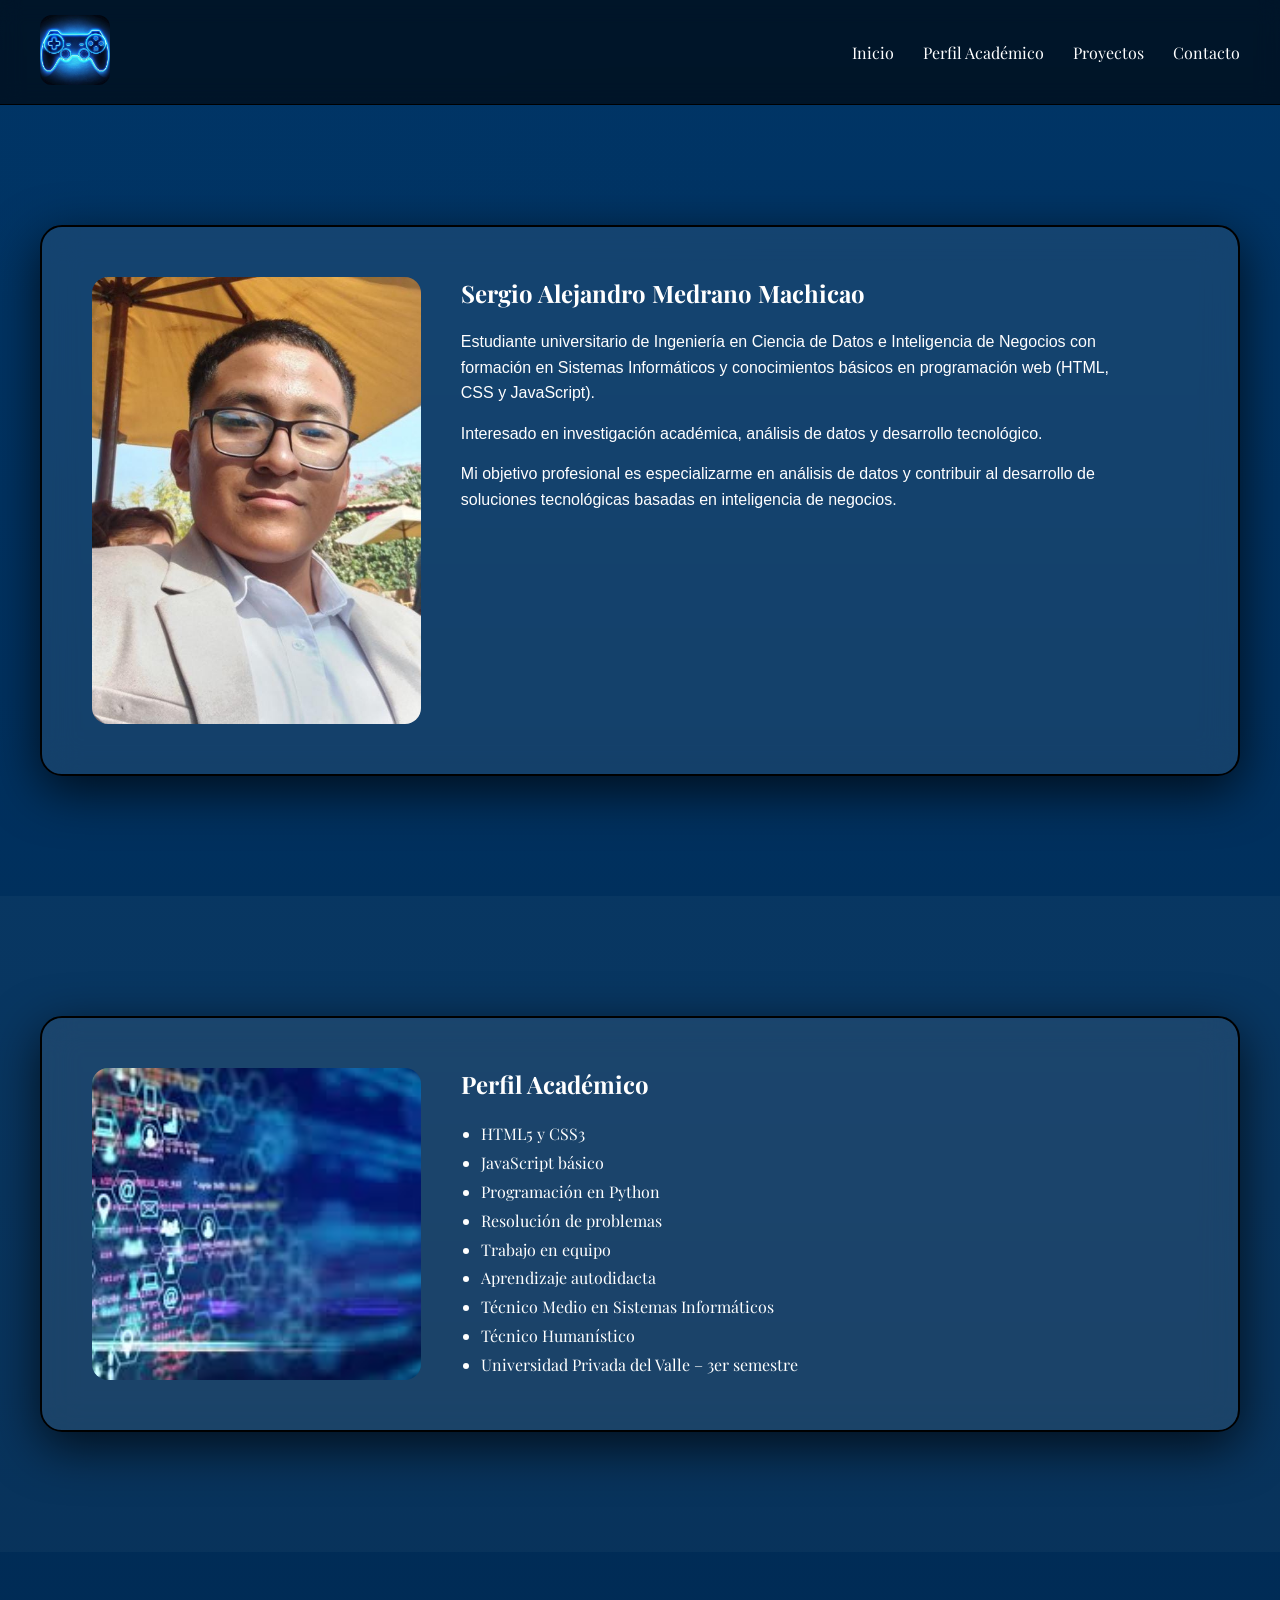
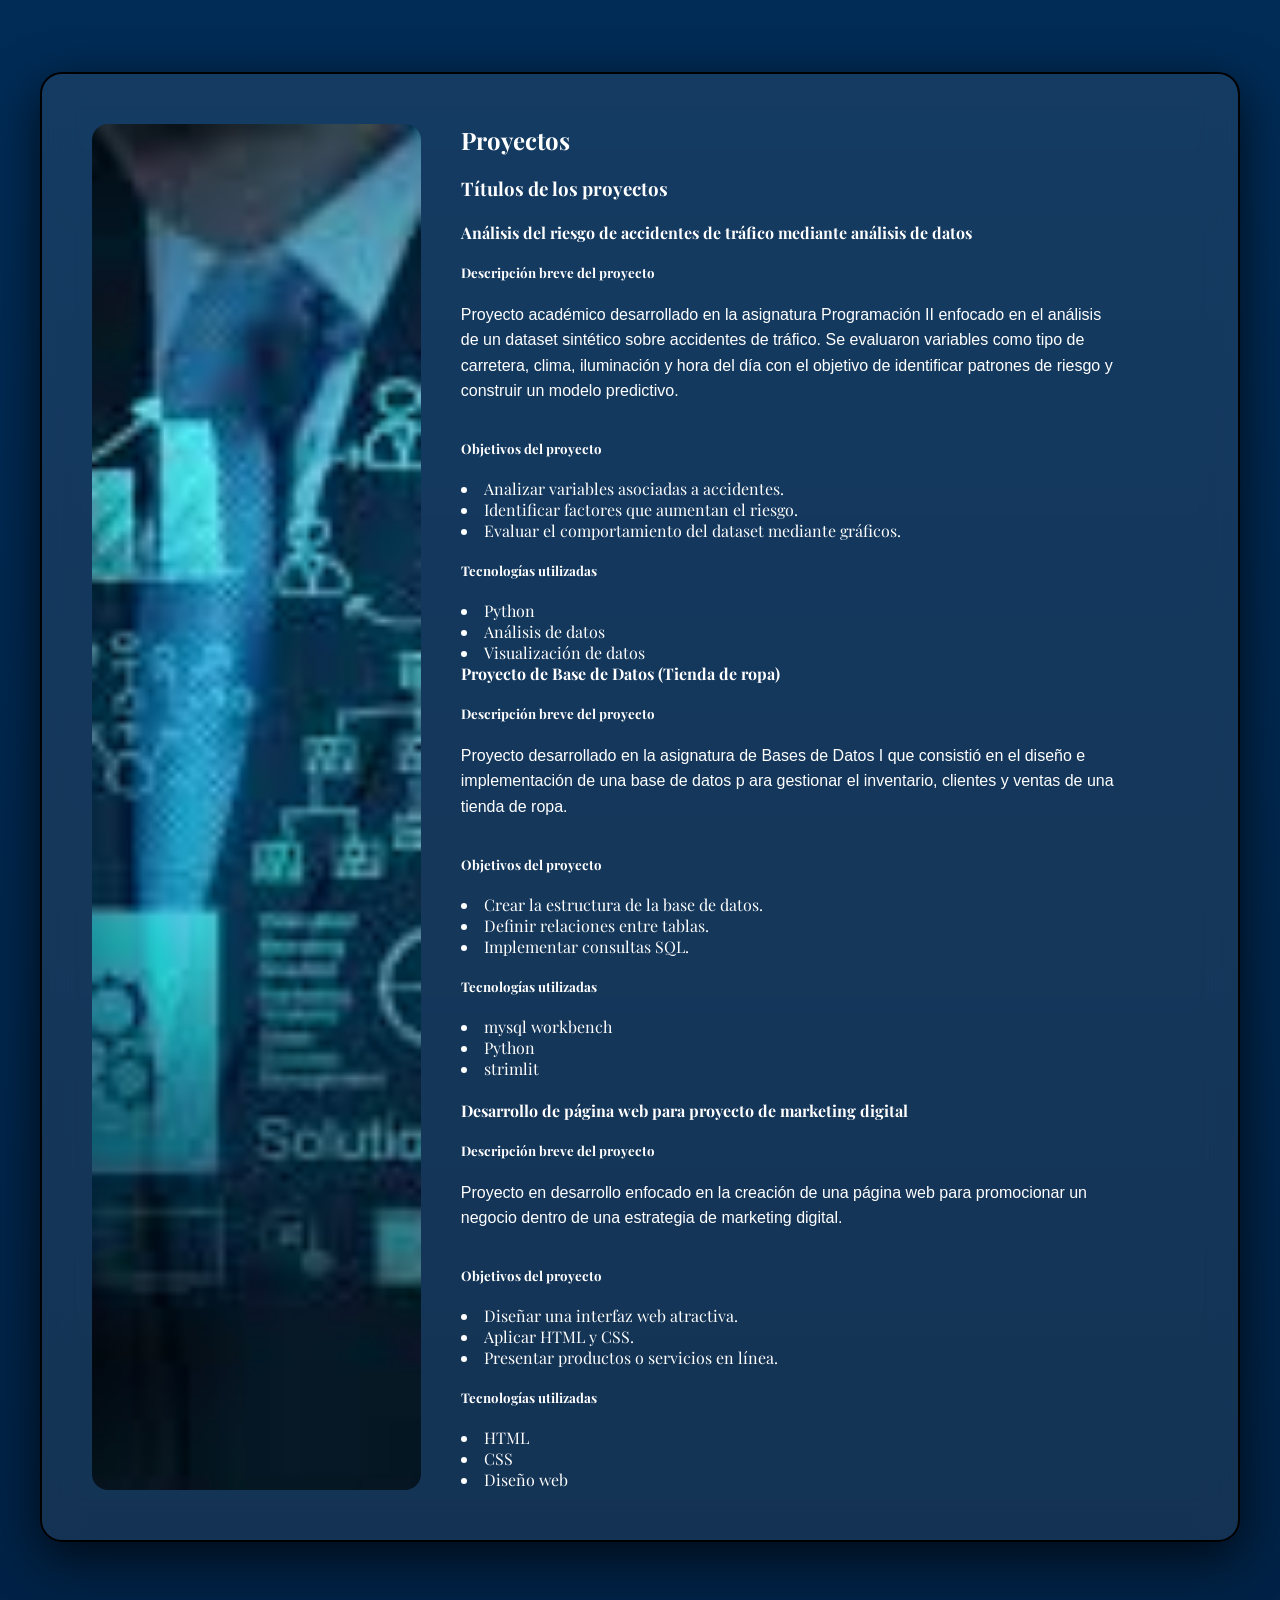
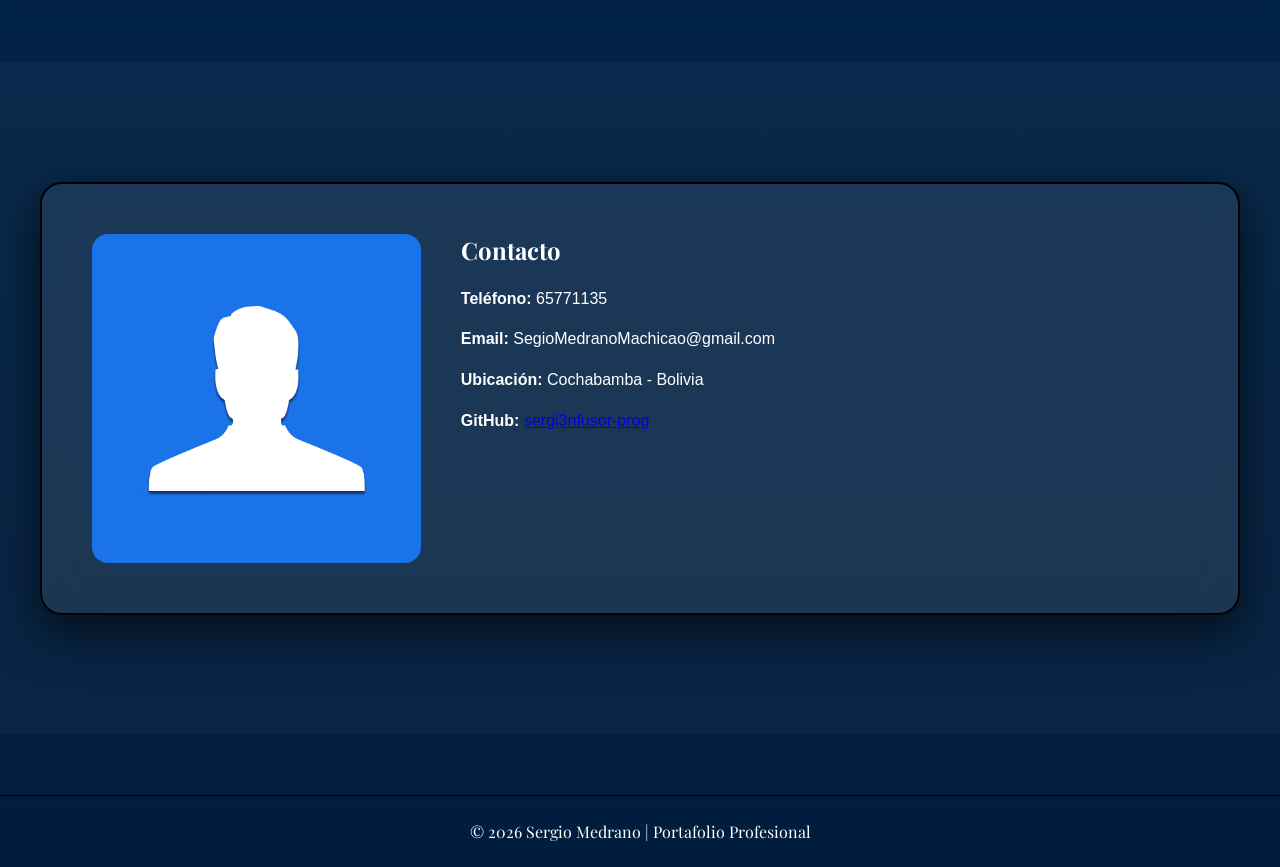
==== index.html @ ec09a7c3 "," ====
<!DOCTYPE html>
<html lang="es">

<head>
<meta charset="UTF-8">
<meta name="viewport" content="width=device-width, initial-scale=1.0">
<title>Sergio Medrano | Portafolio</title>

<link href="https://fonts.googleapis.com/css2?family=Playfair+Display:wght@500;700&display=swap" rel="stylesheet">
<link rel="stylesheet" href="css/styles_1.css">

</head>

<body>

<header class="header">
    <div class="container nav-container">
        <div class="logo">
            <img src="images/fotos_personales/mando.jpg" alt="">
        </div>

        <nav class="nav">
            <a href="#inicio">Inicio</a>
            <a href="#perfil">Perfil Académico</a>
            <a href="#proyectos">Proyectos</a>
            <a href="#contacto">Contacto</a>
        </nav>
    </div>
</header>

<main>

<section id="inicio" class="section">
    <div class="container">
        <div class="card">
            <img src="images/fotos_personales/foto_personal.jpg" alt="">
            <div class="content">
                <h1>Sergio Alejandro Medrano Machicao</h1>
                <p>
                    Estudiante universitario de Ingeniería en Ciencia de Datos e
                    Inteligencia de Negocios con formación en Sistemas
                    Informáticos y conocimientos básicos en programación web
                    (HTML, CSS y JavaScript).
                </p>
                <p>
                    Interesado en investigación académica, análisis de datos y desarrollo tecnológico.
                </p>
                <p>
                    Mi objetivo profesional es especializarme en análisis de datos y contribuir al desarrollo de soluciones tecnológicas basadas en inteligencia de negocios.
                </p>
            </div>
        </div>
    </div>
</section>

<section id="perfil" class="section alt">
    <div class="container">
        <div class="card">
            <img src="images/fotos_personales/datos.jpg" alt="">
            <div class="content">
                <h2>Perfil Académico</h2>
                <ul>
                    <li>HTML5 y CSS3</li>
                    <li>JavaScript básico</li>
                    <li>Programación en Python</li>
                    <li>Resolución de problemas</li>
                    <li>Trabajo en equipo</li>
                    <li>Aprendizaje autodidacta</li>
                    <li>Técnico Medio en Sistemas Informáticos</li> 
                    <li>Técnico Humanístico </li>
                    <li>Universidad Privada del Valle – 3er semestre</li>
                </ul>
            </div>
        </div>
    </div>
</section>

<section id="proyectos" class="section">
    <div class="container">
        <div class="card">
            <img id="proyecto" src="images/fotos_personales/proyectos.jpg" alt="">
            <div class="content">
                <h2>Proyectos</h2>
                <h3>Títulos de los proyectos</h3>
                <br>
                <h4>Análisis del riesgo de accidentes de tráfico mediante análisis de datos</h4>
                <br>
                <h5>Descripción breve del proyecto</h5>
                <br>
                <p>
                    Proyecto académico desarrollado en la asignatura 
                    Programación II enfocado en el análisis de un dataset 
                    sintético sobre accidentes de tráfico. 
                    Se evaluaron variables como tipo de carretera, clima, 
                    iluminación y hora del día con el objetivo de identificar 
                    patrones de riesgo y construir un modelo predictivo.
                </p>
                <br>
                <h5>Objetivos del proyecto</h5>
                <br>
                <li>Analizar variables asociadas a accidentes.</li>
                <li>Identificar factores que aumentan el riesgo.</li>
                <li>Evaluar el comportamiento del dataset mediante gráficos.</li>
                <br>
                <h5>Tecnologías utilizadas</h5>
                <br>
                <li>Python</li>
                <li>Análisis de datos</li>
                <li>Visualización de datos</li>
                <h4>Proyecto de Base de Datos (Tienda de ropa)</h4>
                <br>
                <h5>Descripción breve del proyecto</h5>
                <br>
                <p>
                    Proyecto desarrollado en la asignatura de Bases de Datos I 
                    que consistió en el diseño e implementación de una base de datos p
                    ara gestionar el inventario, clientes y ventas de una tienda de ropa.
                </p>
                <br>
                <h5>Objetivos del proyecto</h5>
                <br>
                <li>Crear la estructura de la base de datos.</li>
                <li>Definir relaciones entre tablas.</li>
                <li>Implementar consultas SQL.</li>
                <br>
                <h5>Tecnologías utilizadas</h5>
                <br>
                <li>mysql workbench</li>
                <li>Python</li>
                <li>strimlit</li>
                <br>
                <h4>Desarrollo de página web para proyecto de marketing digital</h4>
                <br>
                <h5>Descripción breve del proyecto</h5>
                <br>
                <p>
                    Proyecto en desarrollo enfocado en la creación 
                    de una página web para promocionar 
                    un negocio dentro de una estrategia de marketing digital.
                </p>
                <br>
                <h5>Objetivos del proyecto</h5>
                <br>
                <li>Diseñar una interfaz web atractiva.</li>
                <li>Aplicar HTML y CSS.</li>
                <li>Presentar productos o servicios en línea.</li>
                <br>
                <h5>Tecnologías utilizadas</h5>
                <br>
                <li>HTML</li>
                <li>CSS</li>
                <li>Diseño web</li>
            </div>
        </div>
    </div>
</section>

<section id="contacto" class="section alt">
    <div class="container">
        <div class="card">
            <img src="images/fotos_personales/contacto.png" alt="">
            <div class="content">
                <h2>Contacto</h2>
                <p><strong>Teléfono:</strong> 65771135</p>
                <p><strong>Email:</strong> SegioMedranoMachicao@gmail.com</p>
                <p><strong>Ubicación:</strong> Cochabamba - Bolivia</p>
                <p><strong>GitHub:</strong> <a href="https://github.com/sergi3nfusor-prog" target="_blank">sergi3nfusor-prog</a></p>
            </div>
        </div>
    </div>
</section>

</main>

<footer class="footer">
© 2026 Sergio Medrano | Portafolio Profesional
</footer>

</body>
</html>
---- css/styles_1.css ----
:root{
--dark:#000814;
--blue1:#001d3d;
--blue2:#003566;
--accent:#00b4ff;
--text:#ffffff;
--radius:22px;
--max:1200px;
}

*{
box-sizing:border-box;
margin:0;
padding:0;
}

body{
font-family:"Playfair Display", serif;
color:var(--text);
background:
radial-gradient(1000px 600px at 10% 0%, #00356680, transparent 60%),
radial-gradient(900px 500px at 90% 10%, #001d3d90, transparent 60%),
linear-gradient(180deg,var(--blue2),var(--blue1),var(--dark));
background-size:200% 200%;
animation:bgMove 15s ease infinite;
scroll-behavior:smooth;
}

@keyframes bgMove{
0%{background-position:0% 50%;}
50%{background-position:100% 50%;}
100%{background-position:0% 50%;}
}

.container{
width:min(100% - 40px,var(--max));
margin:auto;
}

.header{
position:sticky;
top:0;
backdrop-filter:blur(10px);
background:rgba(0,0,0,0.6);
border-bottom:1px solid black;
z-index:100;
}

.nav-container{
display:flex;
justify-content:space-between;
align-items:center;
padding:15px 0;
}

.logo img{
width:70px;
height:70px;
border-radius:12px;
object-fit:cover;
}
p{
margin-bottom:15px;
line-height:1.6;
font-family: "Poppins", sans-serif;
}
.nav a{
color:var(--text);
text-decoration:none;
margin-left:25px;
position:relative;
padding:8px 0;
transition:.3s ease;
}

.nav a::after{
content:"";
position:absolute;
bottom:-4px;
left:0;
width:0;
height:2px;
background:var(--accent);
transition:.3s ease;
}

.nav a:hover{
color:var(--accent);
}

.nav a:hover::after{
width:100%;
}

/* SECTIONS */

.section{
padding:120px 0;
opacity:0;
transform:translateY(50px);
animation:fadeUp 1s ease forwards;
}

.section:nth-of-type(1){animation-delay:.2s;}
.section:nth-of-type(2){animation-delay:.4s;}
.section:nth-of-type(3){animation-delay:.6s;}
.section:nth-of-type(4){animation-delay:.8s;}

@keyframes fadeUp{
to{
opacity:1;
transform:translateY(0);
}
}

.alt{
background:rgba(255,255,255,0.03);
}

/* CARDS */

.card{
display:flex;
gap:40px;
padding:50px;
border:2px solid black;
border-radius:var(--radius);
background:rgba(255,255,255,0.08);
backdrop-filter:blur(18px);
transition:.5s ease;
position:relative;
overflow:hidden;
box-shadow:0 15px 50px rgba(0,0,0,.7);
}

/* brillo tipo vidrio */
.card::before{
content:"";
position:absolute;
top:0;
left:-100%;
width:100%;
height:100%;
background:linear-gradient(120deg,transparent,rgba(255,255,255,.2),transparent);
transition:.8s;
}

.card:hover::before{
left:100%;
}

.card:hover{
transform:translateY(-10px);
box-shadow:0 0 35px var(--accent),0 25px 60px rgba(0,0,0,.8);
}

.card img{
width:30%;
border-radius:16px;
object-fit:cover;
transition:.5s ease;
}

.card:hover img{
transform:scale(1.08);
}

.content{
width:60%;
}

h1,h2{
margin-bottom:20px;
}

ul{
padding-left:20px;
line-height:1.8;
}

.footer{
text-align:center;
padding:25px;
border-top:1px solid black;
margin-top:60px;
}
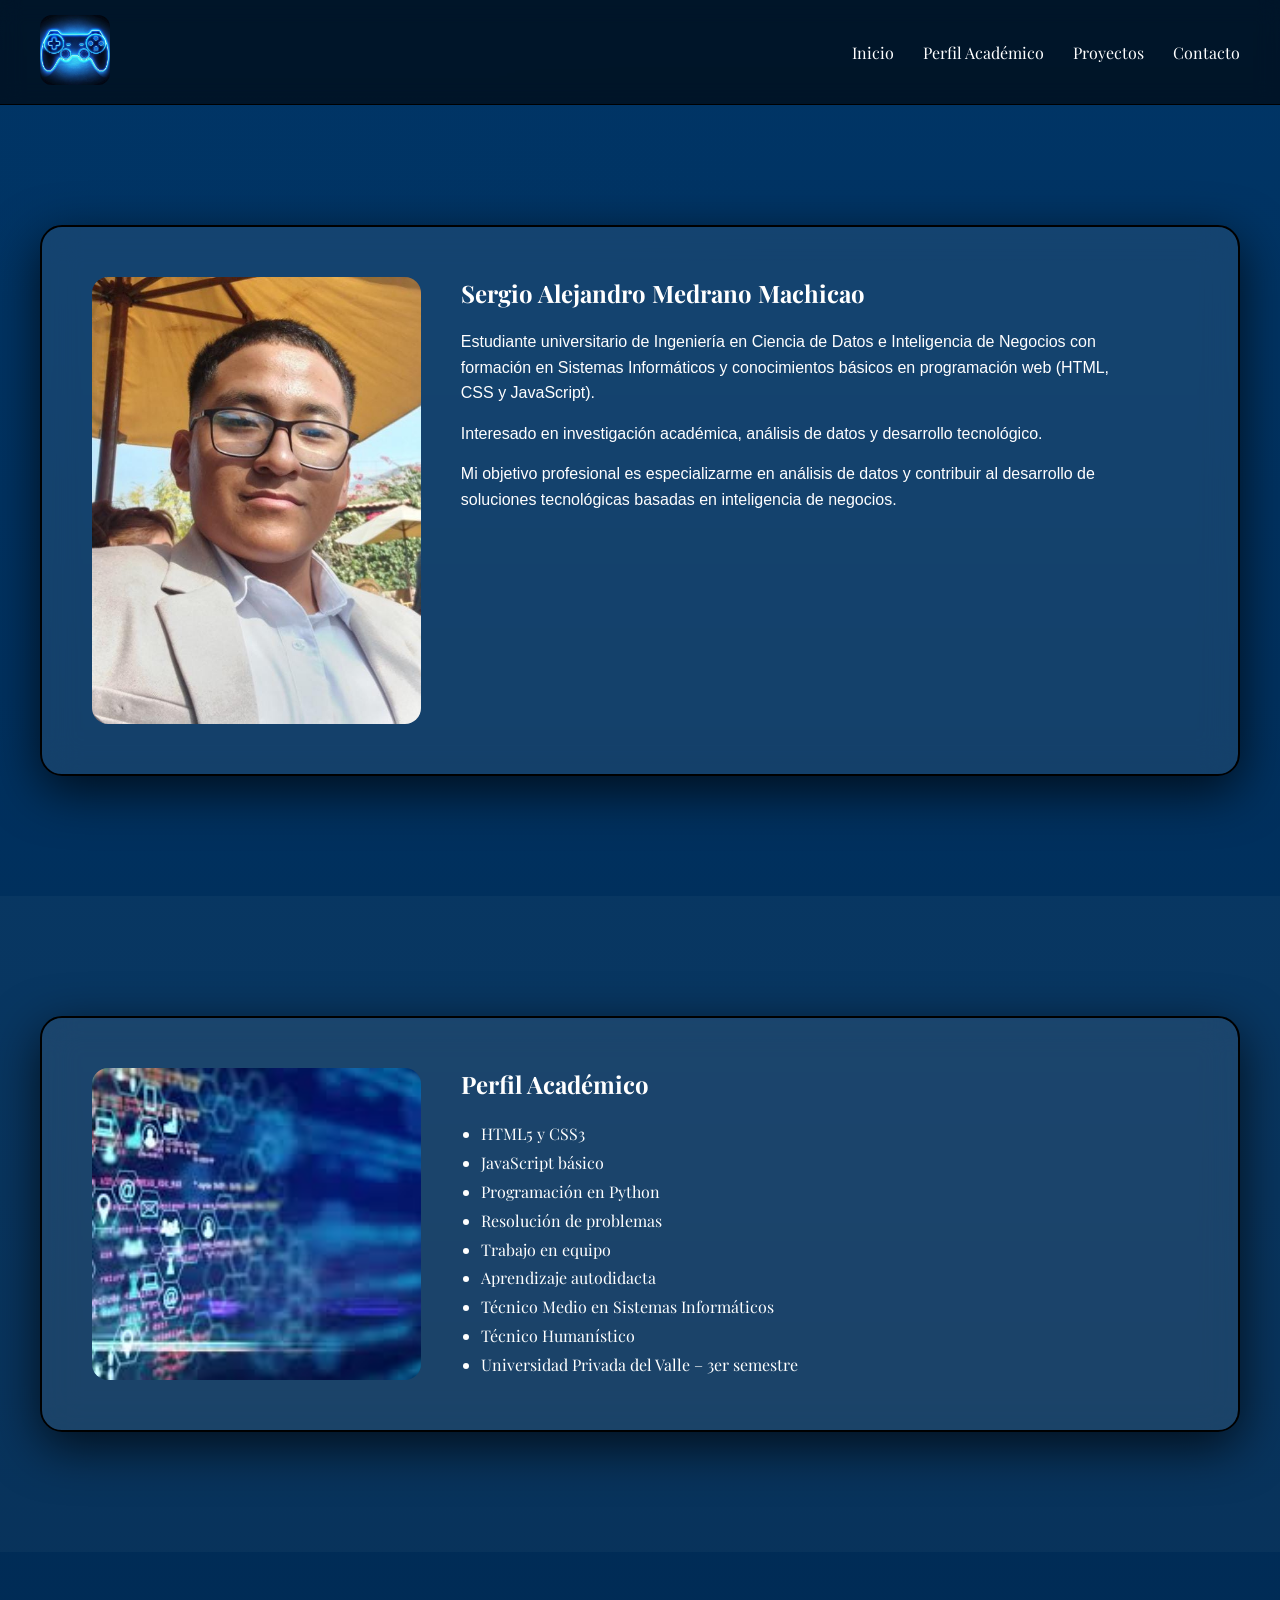
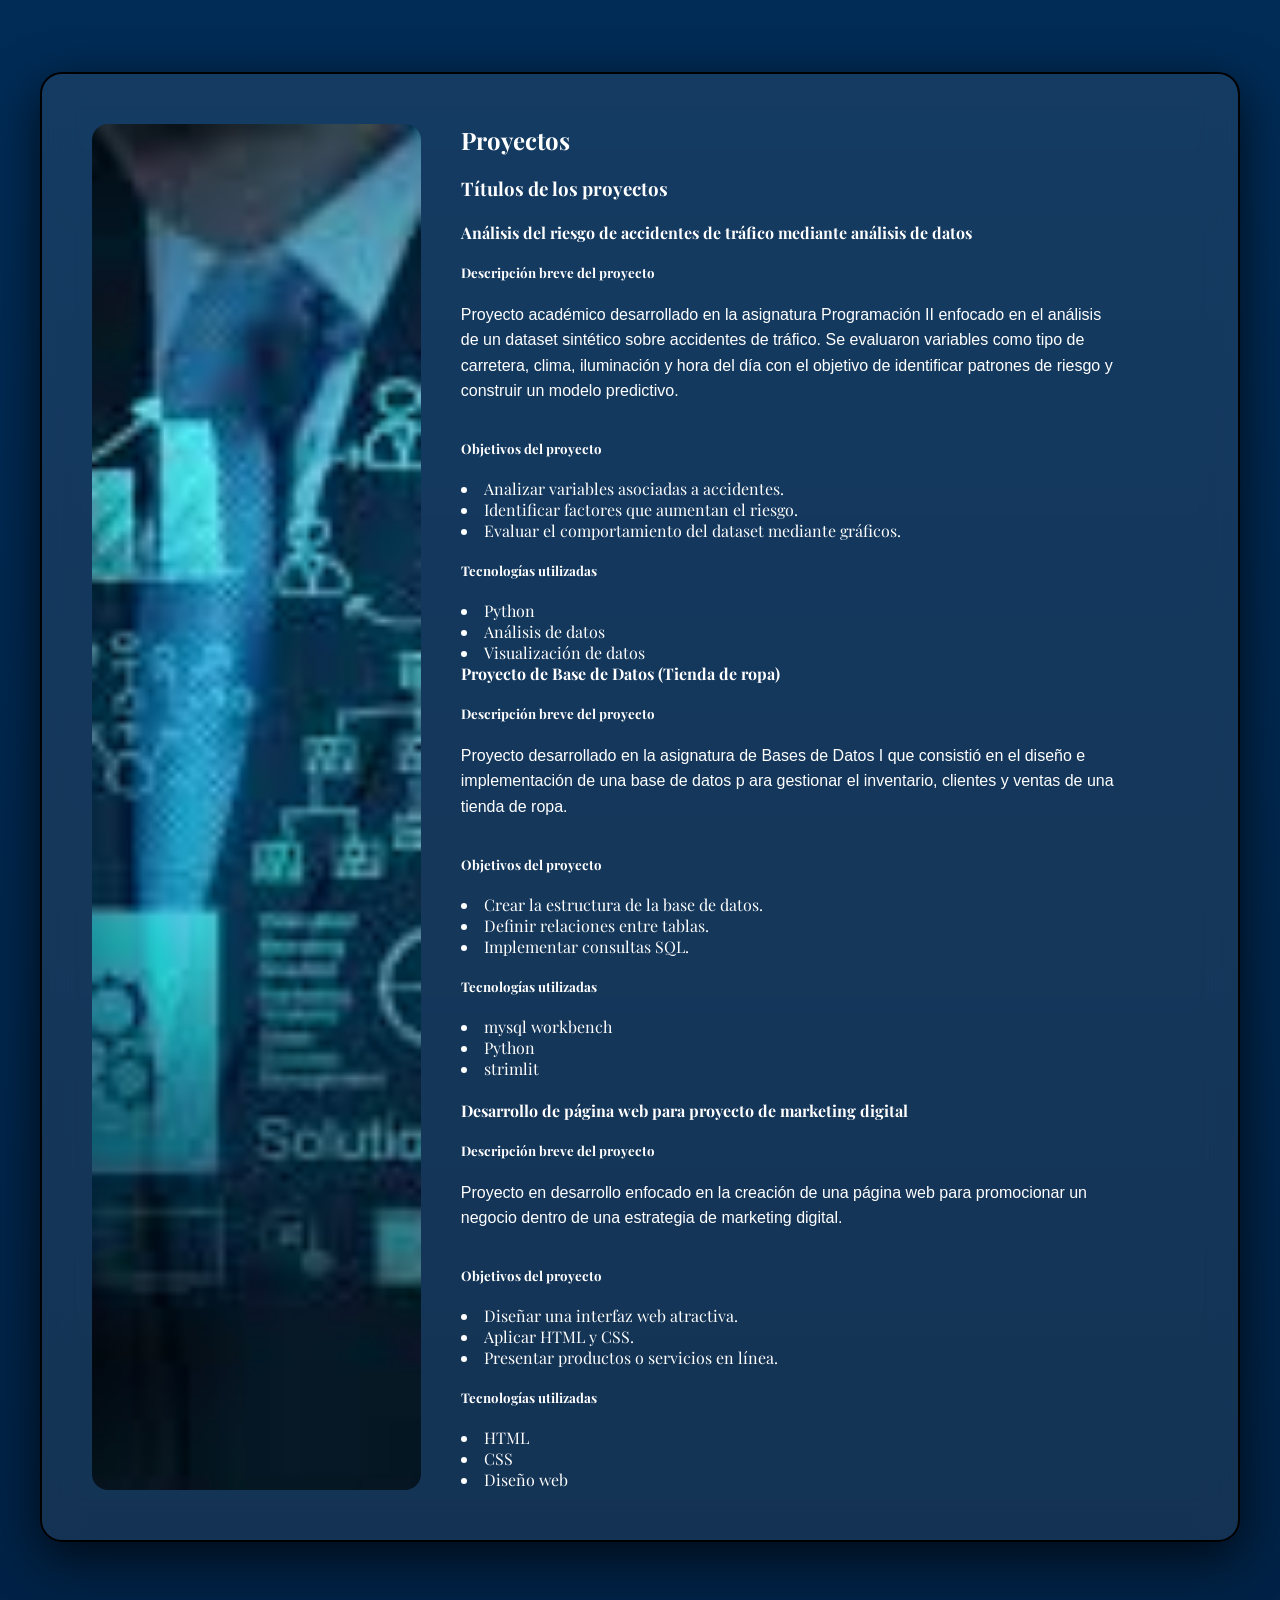
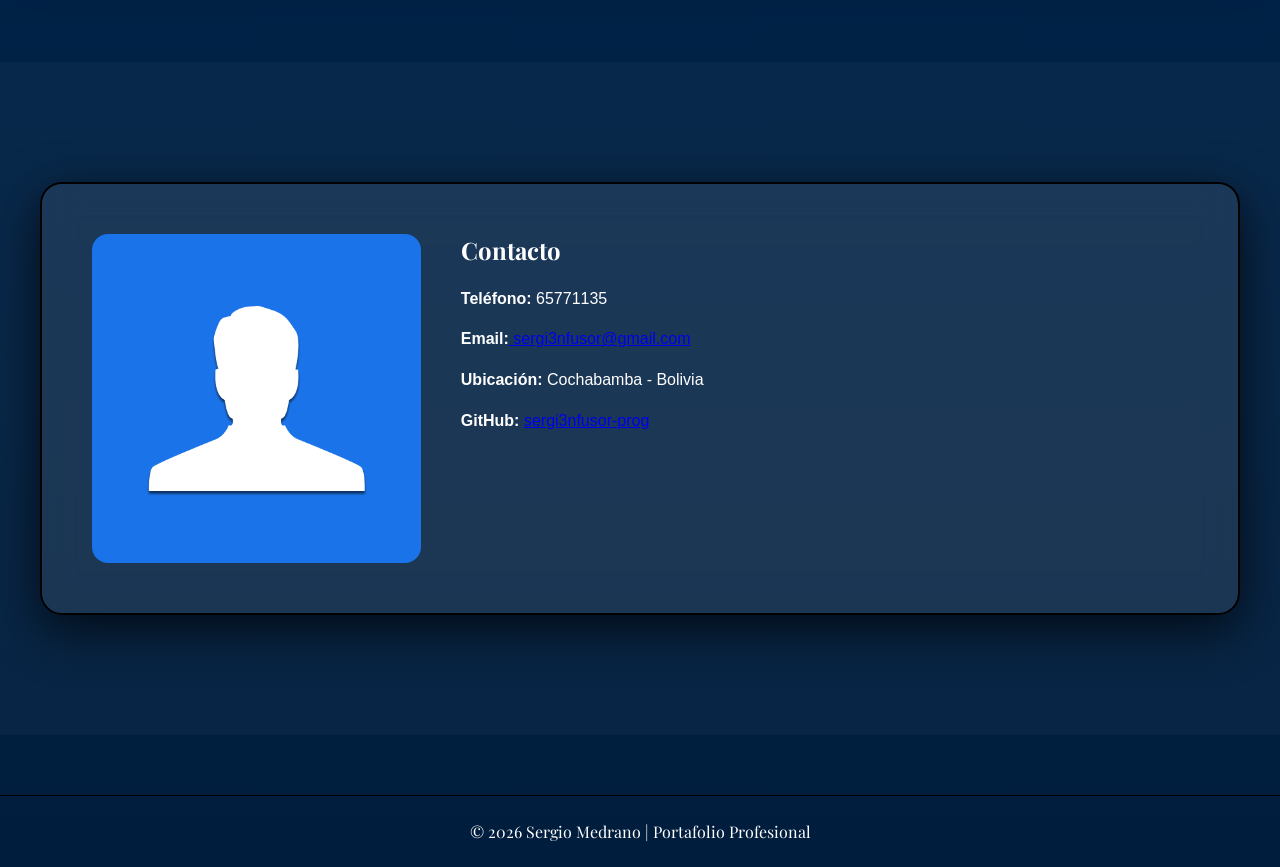
==== commit 9dece392: "." ====
--- a/index.html
+++ b/index.html
@@ -162,7 +162,7 @@
             <div class="content">
                 <h2>Contacto</h2>
                 <p><strong>Teléfono:</strong> 65771135</p>
-                <p><strong>Email:</strong> SegioMedranoMachicao@gmail.com</p>
+                <p><strong>Email:</strong><a href="sergi3nfusor@gmail.com" target="_blank"> sergi3nfusor@gmail.com</a></p>
                 <p><strong>Ubicación:</strong> Cochabamba - Bolivia</p>
                 <p><strong>GitHub:</strong> <a href="https://github.com/sergi3nfusor-prog" target="_blank">sergi3nfusor-prog</a></p>
             </div>
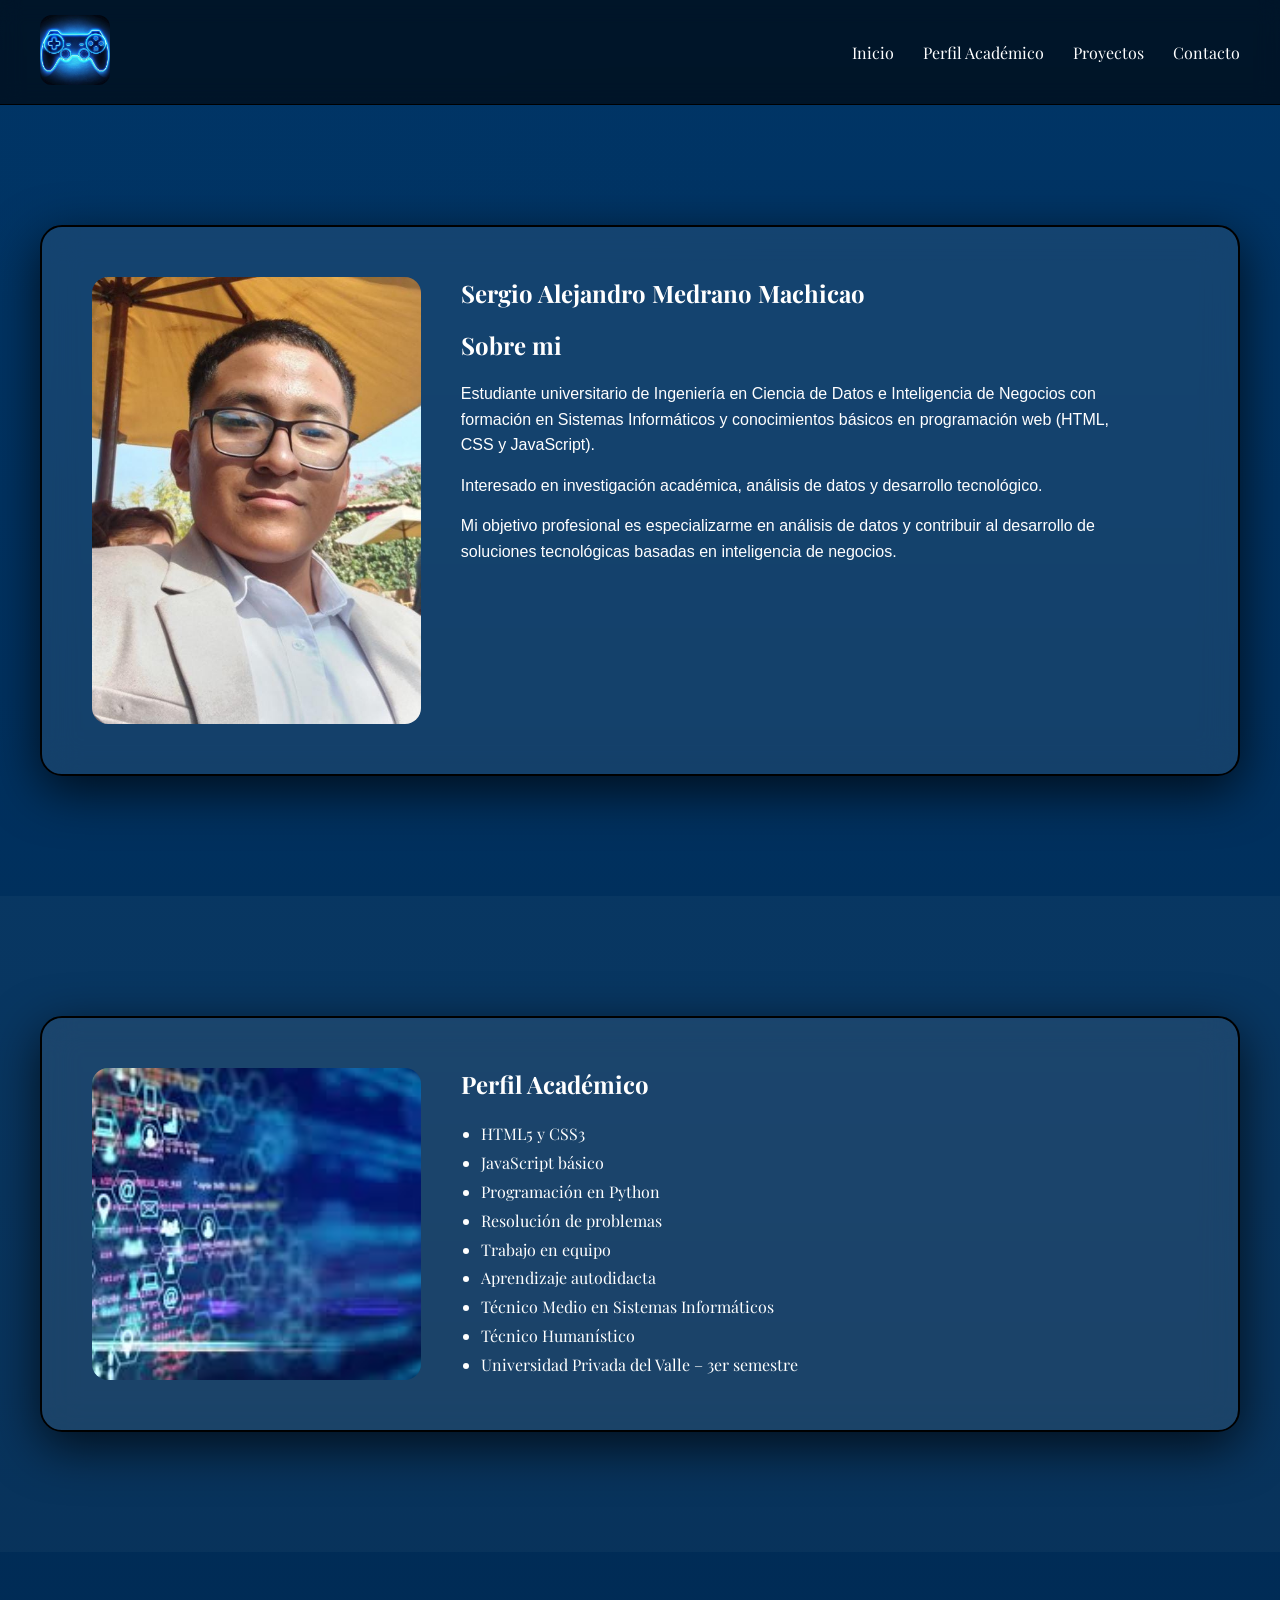
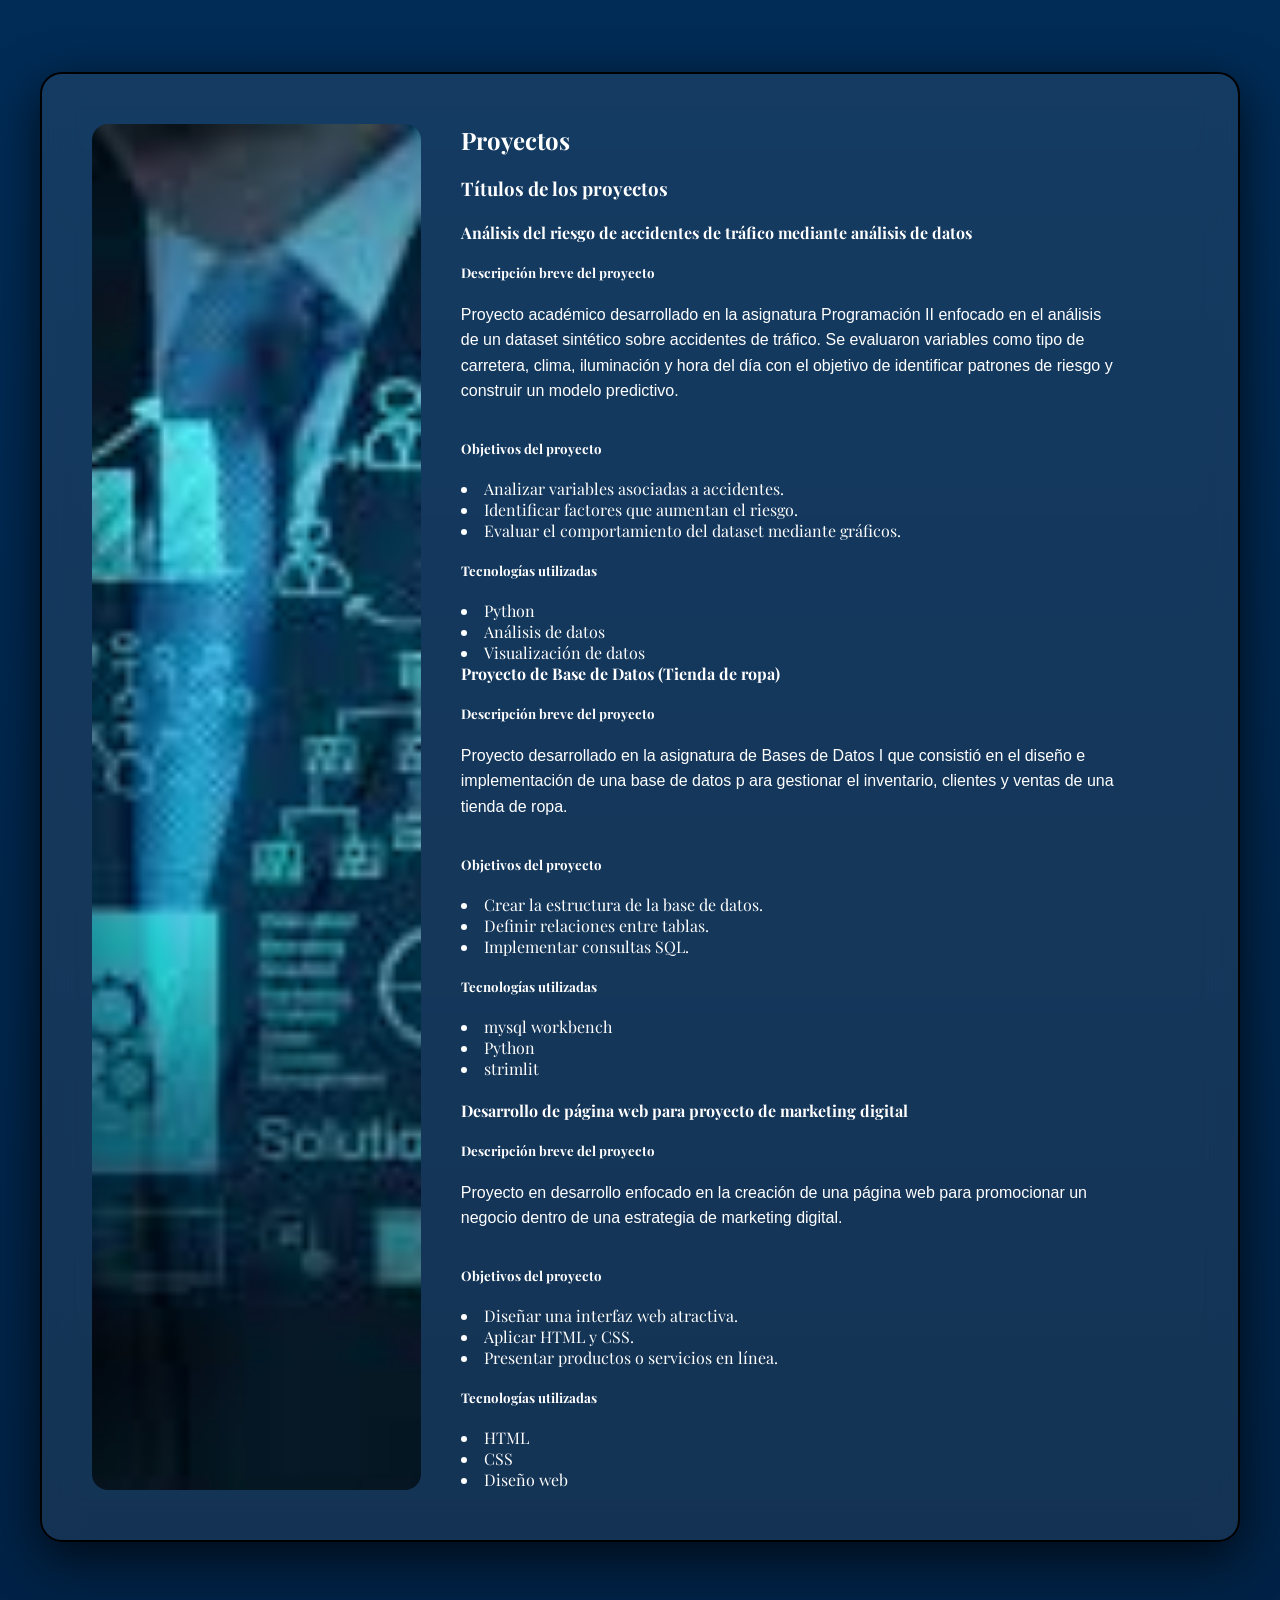
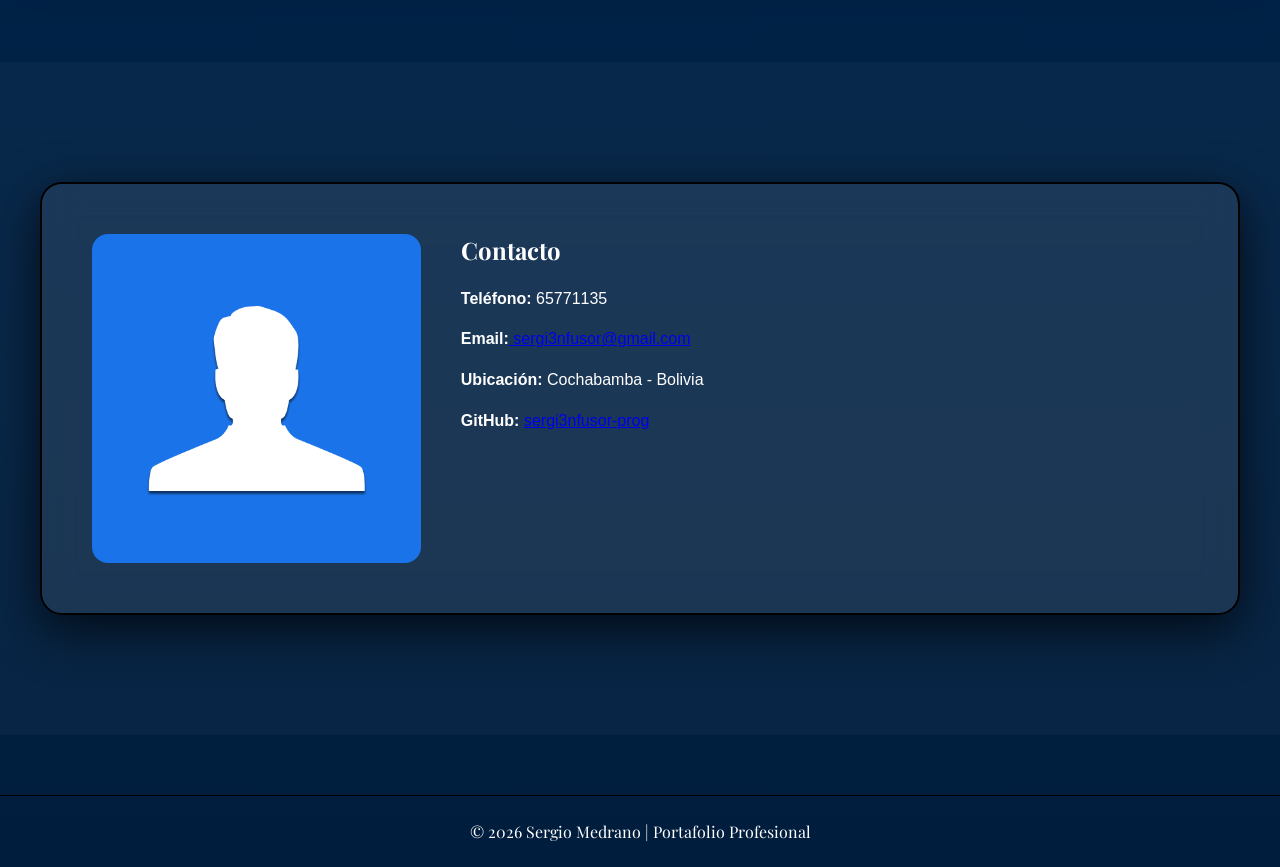
==== commit d01c8375: "." ====
--- a/index.html
+++ b/index.html
@@ -36,6 +36,7 @@
             <img src="images/fotos_personales/foto_personal.jpg" alt="">
             <div class="content">
                 <h1>Sergio Alejandro Medrano Machicao</h1>
+                <h2>Sobre mi</h2>
                 <p>
                     Estudiante universitario de Ingeniería en Ciencia de Datos e
                     Inteligencia de Negocios con formación en Sistemas
--- a/css/styles_1.css
+++ b/css/styles_1.css
@@ -24,6 +24,7 @@
 background-size:200% 200%;
 animation:bgMove 15s ease infinite;
 scroll-behavior:smooth;
+
 }
 
 @keyframes bgMove{
